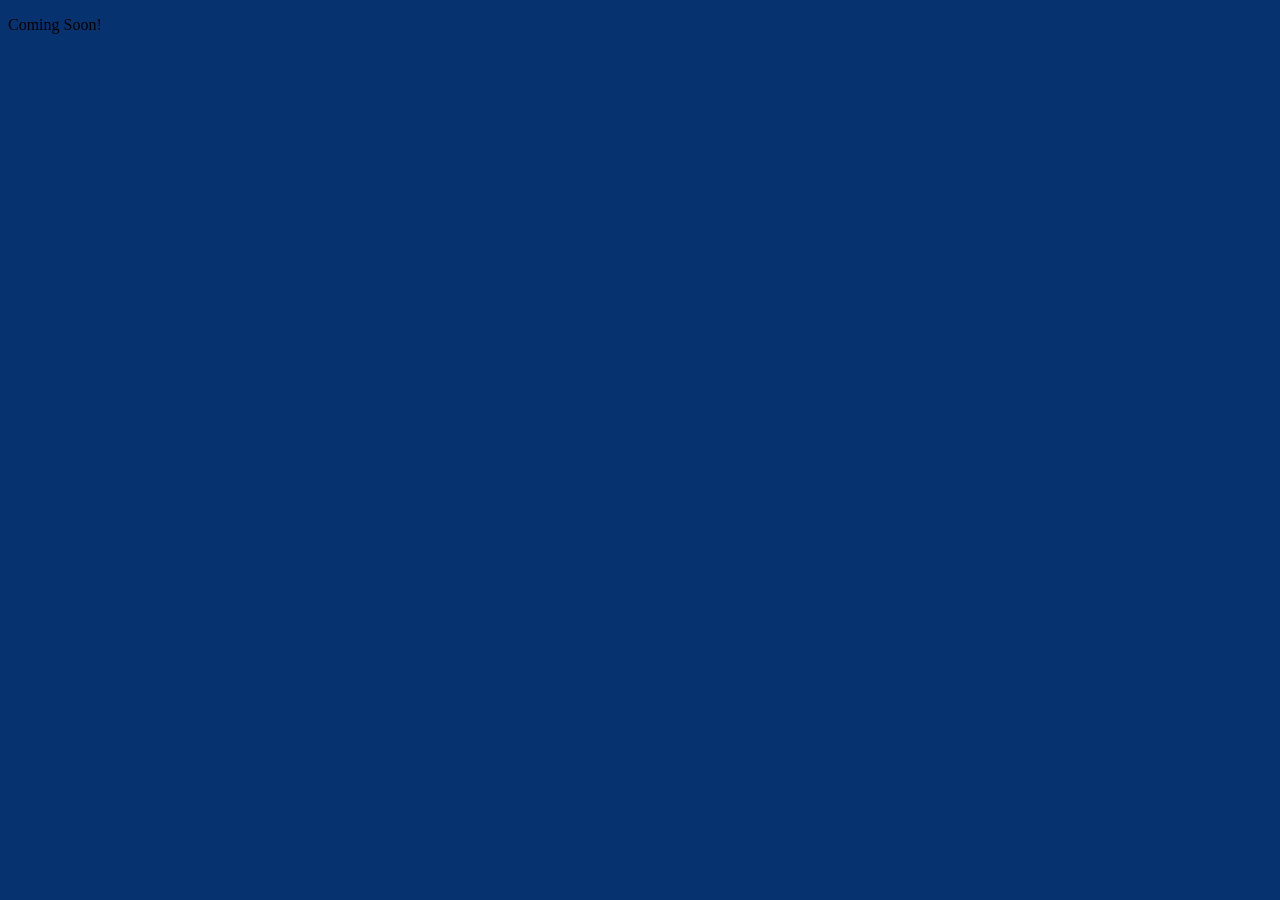
==== latte.html @ 1aa69fdd "initial commit" ====
<!DOCTYPE html>
<html lang="en">
<head>
    <meta charset="UTF-8">
    <meta name="viewport" content="width=device-width, initial-scale=1.0">
    <title>Latte</title>
    <link rel="stylesheet" href="styles.css">
</head>
<body>
    <header>
    </header>
    
    <main>
        <p>Coming Soon!</p>
    </main>
    
    <footer>
    </footer>

</body>
</html>
---- styles.css ----
html {
  box-sizing: border-box;
}

*,
*:before,
*:after {
  box-sizing: inherit;
}

body {
  color: black;
  background-color: #063270;
}
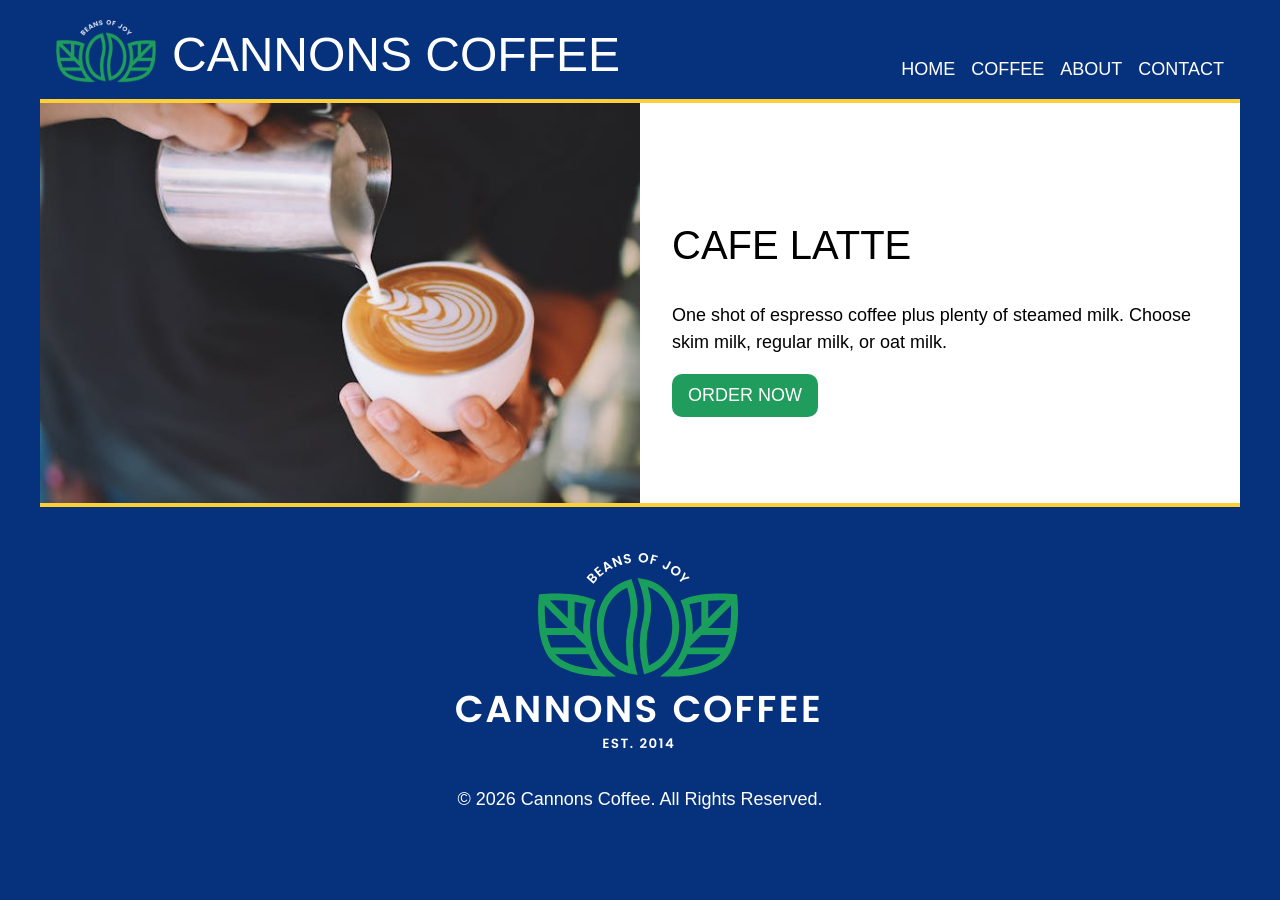
==== commit db9f0126: "updated code" ====
--- a/latte.html
+++ b/latte.html
@@ -4,18 +4,40 @@
     <meta charset="UTF-8">
     <meta name="viewport" content="width=device-width, initial-scale=1.0">
     <title>Latte</title>
-    <link rel="stylesheet" href="styles.css">
+    <link rel="stylesheet" href="css/styles.css">
 </head>
 <body>
-    <header>
-    </header>
-    
-    <main>
-        <p>Coming Soon!</p>
-    </main>
-    
-    <footer>
-    </footer>
+    <div class="container">
+        <header>
+            <img class="logo" src="images/logo-nav.png" alt="Cannons Coffee Logo, Beans of Joy" />
+            <h1>Cannons Coffee</h1>
+            <nav>
+                <ul class="nav-list">
+                    <li><a class="nav-link" href="index.html">Home</a></li>
+                    <li><a class="nav-link" href="latte.html">Coffee</a></li>
+                    <li><a class="nav-link" href="https://www.lacolombe.com/pages/about-us" target="_blank">About</a>
+                    </li>
+                    <li><a class="nav-link" href="mailto:anikitchyna@gmail.com">Contact</a></li>
+                </ul>
+            </nav>
+        </header>
 
+        <main>
+            <div class="hero">
+                <img class="hero-img" src="images/latte.jpg" alt="Coffee in a cup" />
+                <div class="hero-text">
+                    <h2>Cafe Latte</h2>
+                    <p>One shot of espresso coffee plus plenty of steamed milk. Choose skim milk, regular milk, or oat
+                        milk.</p>
+                    <a class="button" href="https://www.lacolombe.com/products/draft-latte">Order Now</a>
+                </div>
+            </div>
+        </main>
+
+        <footer>
+            <img class="footer-logo" src="images/logo-footer.png" alt="Cannons Coffee, Beans of Joy! Est. 2014" />
+            <p>&copy; 2026 Cannons Coffee. All Rights Reserved.</p>
+        </footer>
+    </div>
 </body>
 </html>
--- a/css/styles.css
+++ b/css/styles.css
@@ -0,0 +1,176 @@
+html {
+  box-sizing: border-box;
+}
+
+*,
+*:before,
+*:after {
+  box-sizing: inherit;
+}
+
+@import url('https://fonts.googleapis.com/css2?family=Montserrat:ital,wght@0,100..900;1,100..900&display=swap');
+
+:root {
+  --black: #000000;
+  --catalina: #06327d;
+  --bluetiful: #2b70e4;
+  --vegan: #209d5c;
+  --sunglow: #ffd034;
+  --white: #ffffff;
+  --light-blue: #cadbf8;
+  --font: "Montserrat", sans-serif;
+}
+body {
+  margin: 0;
+  font-family: var(--font);
+  font-size: 1.125rem;
+  line-height: 1.5;
+  color: var(--black);
+  background-color: var(--catalina);
+}
+
+.container {
+  max-width: 1200px;
+  margin: 0 auto;
+}
+
+h1 {
+  font-size: 3rem;
+  line-height: 1.1667;
+  font-weight: 300;
+  text-transform: uppercase;
+  margin: 0;
+}
+
+h2 {
+  font-size: 2.5rem;
+  line-height: 1.1667;
+  font-weight: 300;
+  text-transform: uppercase;
+}
+
+h3 {
+  font-size: 1.75rem;
+  line-height: 1.1667;
+  font-weight: bold;
+}
+
+.button {
+  display: inline-block;
+  background-color: var(--vegan);
+  color: var(--white);
+  text-transform: uppercase;
+  text-decoration: none;
+  padding: 0.5rem 1rem;
+  border-radius: 10px;
+}
+.button-blue {
+  display: inline-block;
+  background-color: var(--catalina);
+  color: var(--white);
+  text-transform: uppercase;
+  text-decoration: none;
+  padding: 0.5rem 1rem;
+  border-radius: 10px;
+}
+img {
+  max-width: 100%;
+}
+
+header {
+  padding: 1rem;
+  color: var(--white);
+  text-align: center;
+  border-bottom: 4px solid var(--sunglow);
+}
+
+.logo {
+  width: 100px;
+}
+
+.nav-list {
+  display: flex;
+  flex-wrap: wrap;
+  justify-content: center;
+  gap: 1rem;
+  list-style-type: none;
+  margin: 0;
+  padding: 0;
+}
+
+.nav-link {
+  color: var(--white);
+  text-decoration: none;
+  text-transform: uppercase;
+}
+.hero {
+  background-color: var(--white);
+  padding: 2rem;
+}
+.our-coffee {
+  background-color: var(--light-blue);
+  padding: 2rem;
+}
+.card-container {
+  display: flex;
+  flex-wrap: wrap;
+  gap: 1rem;
+}
+
+.card {
+  flex: 0 0 100%;
+}
+
+.card-img {
+  border-radius: 10px;
+}
+footer {
+  color: var(--white);
+  text-align: center;
+  padding: 2rem;
+  border-top: 4px solid var(--sunglow);
+}
+
+@media (min-width: 650px) {
+  header {
+    display: flex;
+    flex-wrap: wrap;
+    justify-content: center;
+    align-items: flex-end;
+    gap: 1rem;
+  }
+
+  nav {
+    width: 100%;
+  }
+
+  .hero {
+    display: flex;
+    align-items: center;
+    padding: 0;
+  }
+
+  .hero-img {
+    width: 50%;
+  }
+
+  .hero-text {
+    width: 50%;
+    padding: 2rem;
+  }
+
+  .card {
+    flex: 0 0 calc((100% - 1rem) / 2);
+  }
+}
+
+@media (min-width: 1000px) {
+  nav {
+    width: auto;
+    margin-left: auto;
+  }
+
+  .card {
+    flex: 0 0 calc((100% - 3rem) / 4);
+  }
+}
